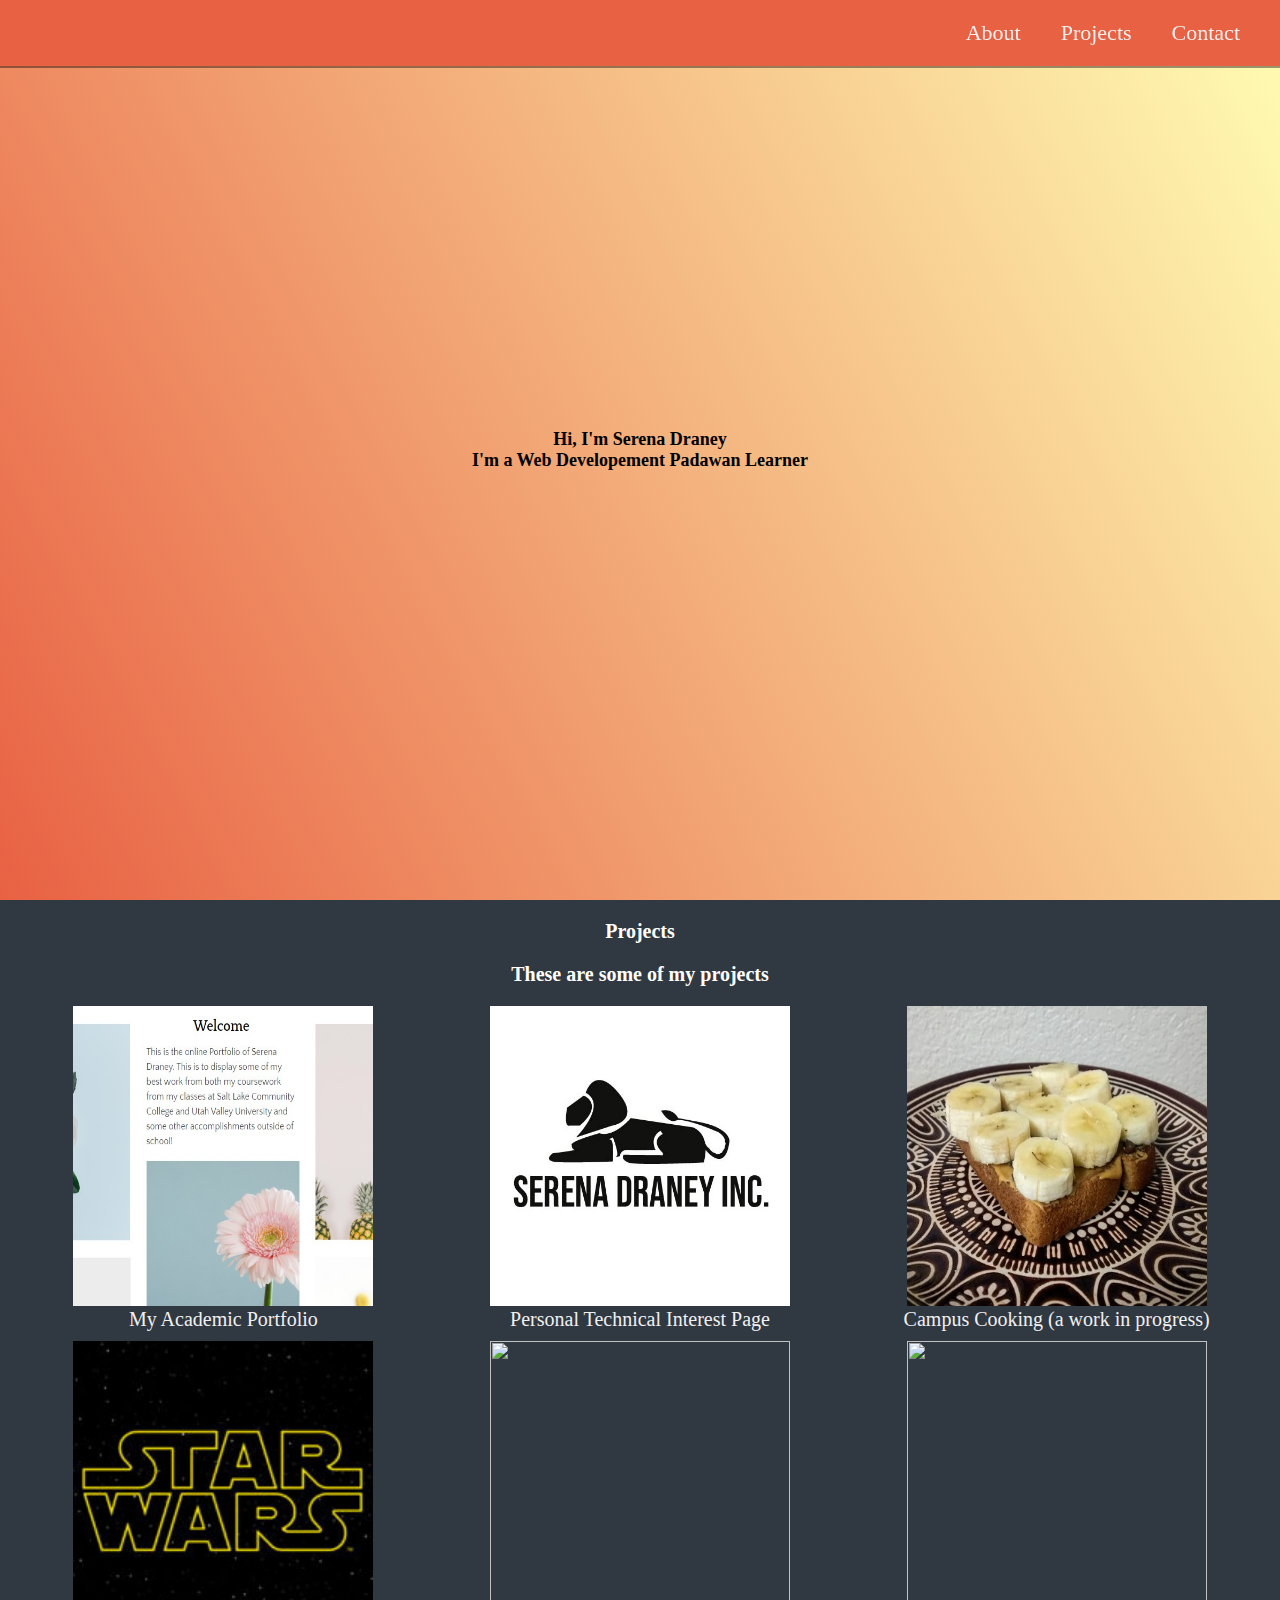
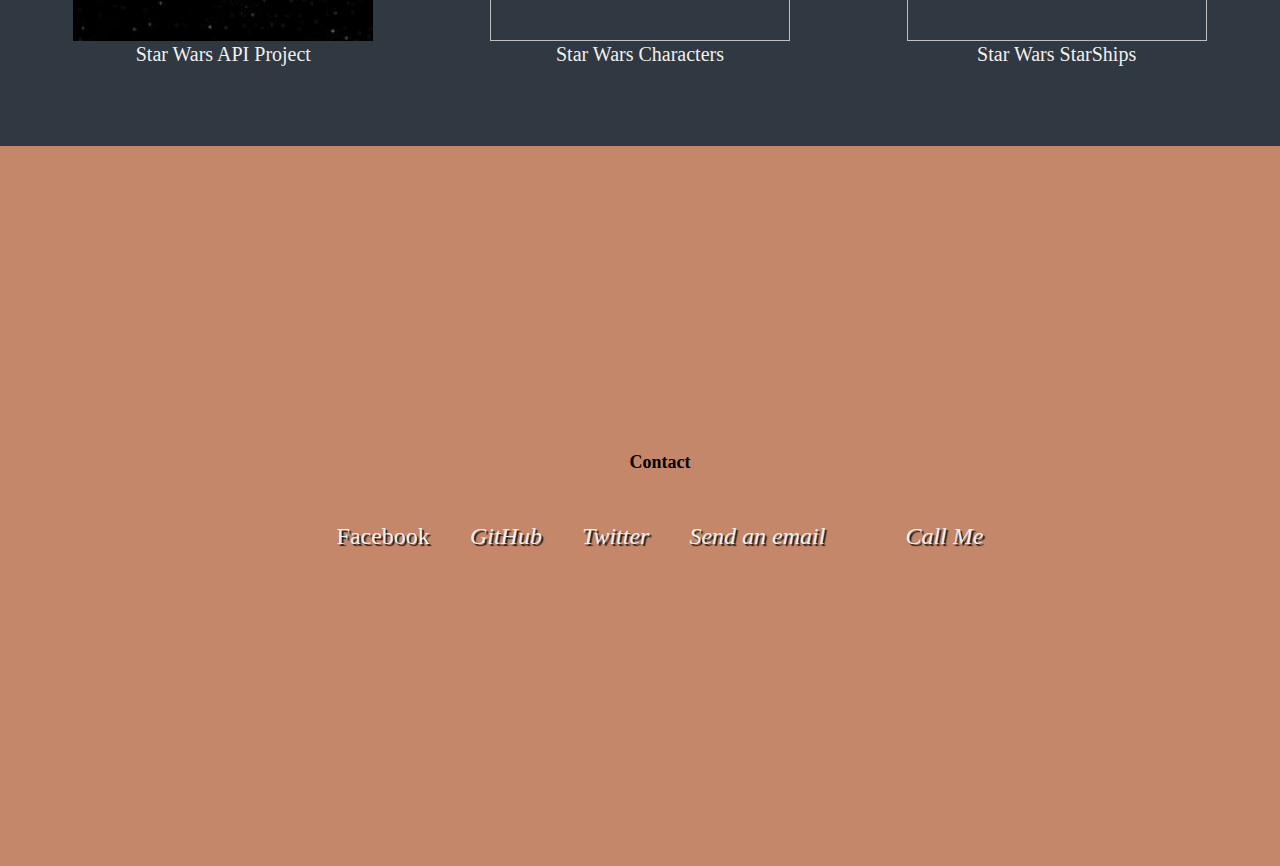
==== index.html @ 23b1ae80 "added starships pages" ====
<!DOCTYPE html>
<html lang="en">

<head>
    <meta charset="UTF-8">
    <meta name="viewport" content="width=device-width, initial-scale=1.0">
    <title>Serena's Portfolio Page</title>
    <link rel="stylesheet" href="https://use.fontawesome.com/releases/v5.8.2/css/all.css"
        integrity="sha384-oS3vJWv+0UjzBfQzYUhtDYW+Pj2yciDJxpsK1OYPAYjqT085Qq/1cq5FLXAZQ7Ay" crossorigin="anonymous" />
    <link rel="stylesheet" href="index.css" />
</head>

<body>
    <nav id="navbar">
        <ul class="nav-list">
            <li><a href="#welcome-section">About</a></li>
            <li><a href="#projects">Projects</a></li>
            <li><a href="#contact">Contact</a></li>
        </ul>
    </nav>
    <section id="welcome-section">
        <h1>Hi, I'm Serena Draney</h1>
        <h2>I'm a Web Developement Padawan Learner</h2>
    </section>
    <section id="projects" class="projects-section">
        <h1 class="projects-main">Projects</h1>
        <h2 class="projects-main">These are some of my projects</h2>
        <div class="projects-grid">
            <a href="https://serenadraney.weebly.com/" target="_blank" class="project project-tile">
                <img class="project-image" src="academic_port_2.jpg">
                <p class="project-title">
                    My Academic Portfolio
                </p>
            </a>
            <a href="personal-portfolio" target="_blank" class="project project-tile">
                <img class="project-image" src="logo.jpg">
                <p class="project-title">
                    Personal Technical Interest Page
                </p>
            </a><a href="http://serenadraney.com/dgm2120/" target="_blank" class="project project-tile">
                <img class="project-image" src="Soup.jpg">
                <p class="project-title">
                    Campus Cooking (a work in progress)
                </p>
            </a>
            </a><a href="star-wars-films/" target="_blank" class="project project-tile">
                <img class="project-image" src="Star-wars-logo.jpg">
                <p class="project-title">
                    Star Wars API Project
                </p>
            </a>
            </a><a href="star-wars-characters/" target="_blank" class="project project-tile">
                <img class="project-image"
                    src=https://upload.wikimedia.org/wikipedia/en/thumb/7/74/Anakin-Jedi.jpg/220px-Anakin-Jedi.jpg>
                <p class="project-title">
                    Star Wars Characters
                </p>
            </a>
            </a><a href="starships/" target="_blank" class="project project-tile">
                <img class="project-image" src=https://upload.wikimedia.org/wikipedia/en/f/f9/Death_star1.png>
                <p class="project-title">
                    Star Wars StarShips
                </p>
            </a>
        </div>
    </section>
    <section id="contact" class="contact-section">
        <h1>Contact</h1>
        <div class="contact-links">
            <a href="https://www.facebook.com/serena.draney" target="_blank" class="btn contact-details">
                <i class="fab fa-facebook-square"></i> Facebook</a>

            <a id="profile-link" href="https://github.com/serenagirl431" target="_blank" class="btn contact-details">
                <i class="fab fa-github">GitHub</i></a>
            <a id="profile-link" href="https://twitter.com/" target="_blank" class="btn contact-details">
                <i class="fab fa-twitter">Twitter</i></a>
            <a id="profile-link" href="mailto:10848034@my.uvu.edu" target="_blank" class="btn contact-details">
                <i class="fas fa-at">Send an email</i></a>
            <a id="profile-link" href="tel:555-262-3306" target="_blank" class="btn contact-details">
                <a id="profile-link" href="tel:555-262-3306" target="_blank" class="btn contact-details">
                    <i class="fas fa-mobile-alt"> Call Me</i></a>

        </div>
    </section>


</body>

</html>
---- index.css ----
/* Base reset */
* {
  margin: 0;
  padding: 0;
}
html{
    box-sizing: border-box;
    font-size: 62.5%;
    scroll-behavior: smooth;
}
body {
   margin: 0;
}
#navbar {
  display: flex;
  justify-content: flex-end;
  background-color: #E86143;
  box-shadow: 0 2px 0 rgba(0, 0, 0, 0.4);
  position: fixed;
  top: 0;
  left: 0;
  width: 100%;
  z-index: 10;
}
.nav-list a:hover {
    background:  #303841;
    
}
.nav-list {
    display: flex;
    list-style: none;
    margin-right: 2rem;
}
.nav-list a {
  display: block;
  font-size: 2.2rem;
  padding: 2rem;
}
li {
    list-style-type: none;
}

#welcome-section{
  display: flex;
  flex-direction: column;
  justify-content: center;
  align-items: center;
  width: 100%;
  height: 100vh;
  background-color: #000;
  background-image: linear-gradient(62deg, #E86143 0%, #FFFDB4 100%);
}
.projects-grid {
    display: grid;
    grid-template-columns: repeat(auto-fit, minmax(320px, 1fr));
    grid-gap: 1rem;
    width: 100%;
    max-width: 1280px;
    margin: 0 auto;
    margin-bottom: 6rem;
  }
  .project-title{
    font-size: 2rem;
  }
  .projects-main{
    font-size: 2rem;
    color: white;
    padding-bottom: 2rem;
  }
  /* .project {
    background: #cccccc;
    box-shadow: 1px 1px 2px rgba(0, 0, 0, 0.5);
    border-radius: 2px;
  }

  /* .project-image {
    /* height: calc(100% - 6.8rem);
    width: 100%; c
    object-fit: cover;
  }
   */
   a {
    text-decoration: none;
    color: #f0f0f0;
  }
  .projects-section {
    text-align: center;
    padding: 2rem 2rem;
    background:  #303841;
  
  }
  .project-image{
    height: 300px;
    width: 300px;
  }
  .contact-links {
    display: flex;
    justify-content: center;
    width: 100%;
    max-width: 980px;
    margin-top: 4rem;
    flex-wrap: wrap;
  }
  .btn {
    display: inline-block;
    padding: 1rem 2rem;
    border-radius: 2px;
  }
  .contact-details {
    font-size: 2.4rem;
    text-shadow: 2px 2px 1px #1f1f1f;
    transition:transform o.3s ease-out;

  }
  .contact-details:hover {
    transform: translateY(8px);
  }
  
  @media (max-width: 28.75em) {
    .contact-links {
      flex-direction: column;
      text-align: center;
    }
  }

  @media screen and (max-width: 30em) {
    #welcome-section {
      background-image: linear-gradient(270deg, #a84f3c 0%, #9df57a 100%);
      font-size: large;
    }
  }.contact-section {
    display: flex;
    flex-direction: column;
    justify-content: center;
    align-items: center;
    text-align: center;
    width: 100%;
    height: 80vh;
    padding: 0 2rem;
    background:#C4876A;
  }
  h1, h2 {
    font-size: large;
  }
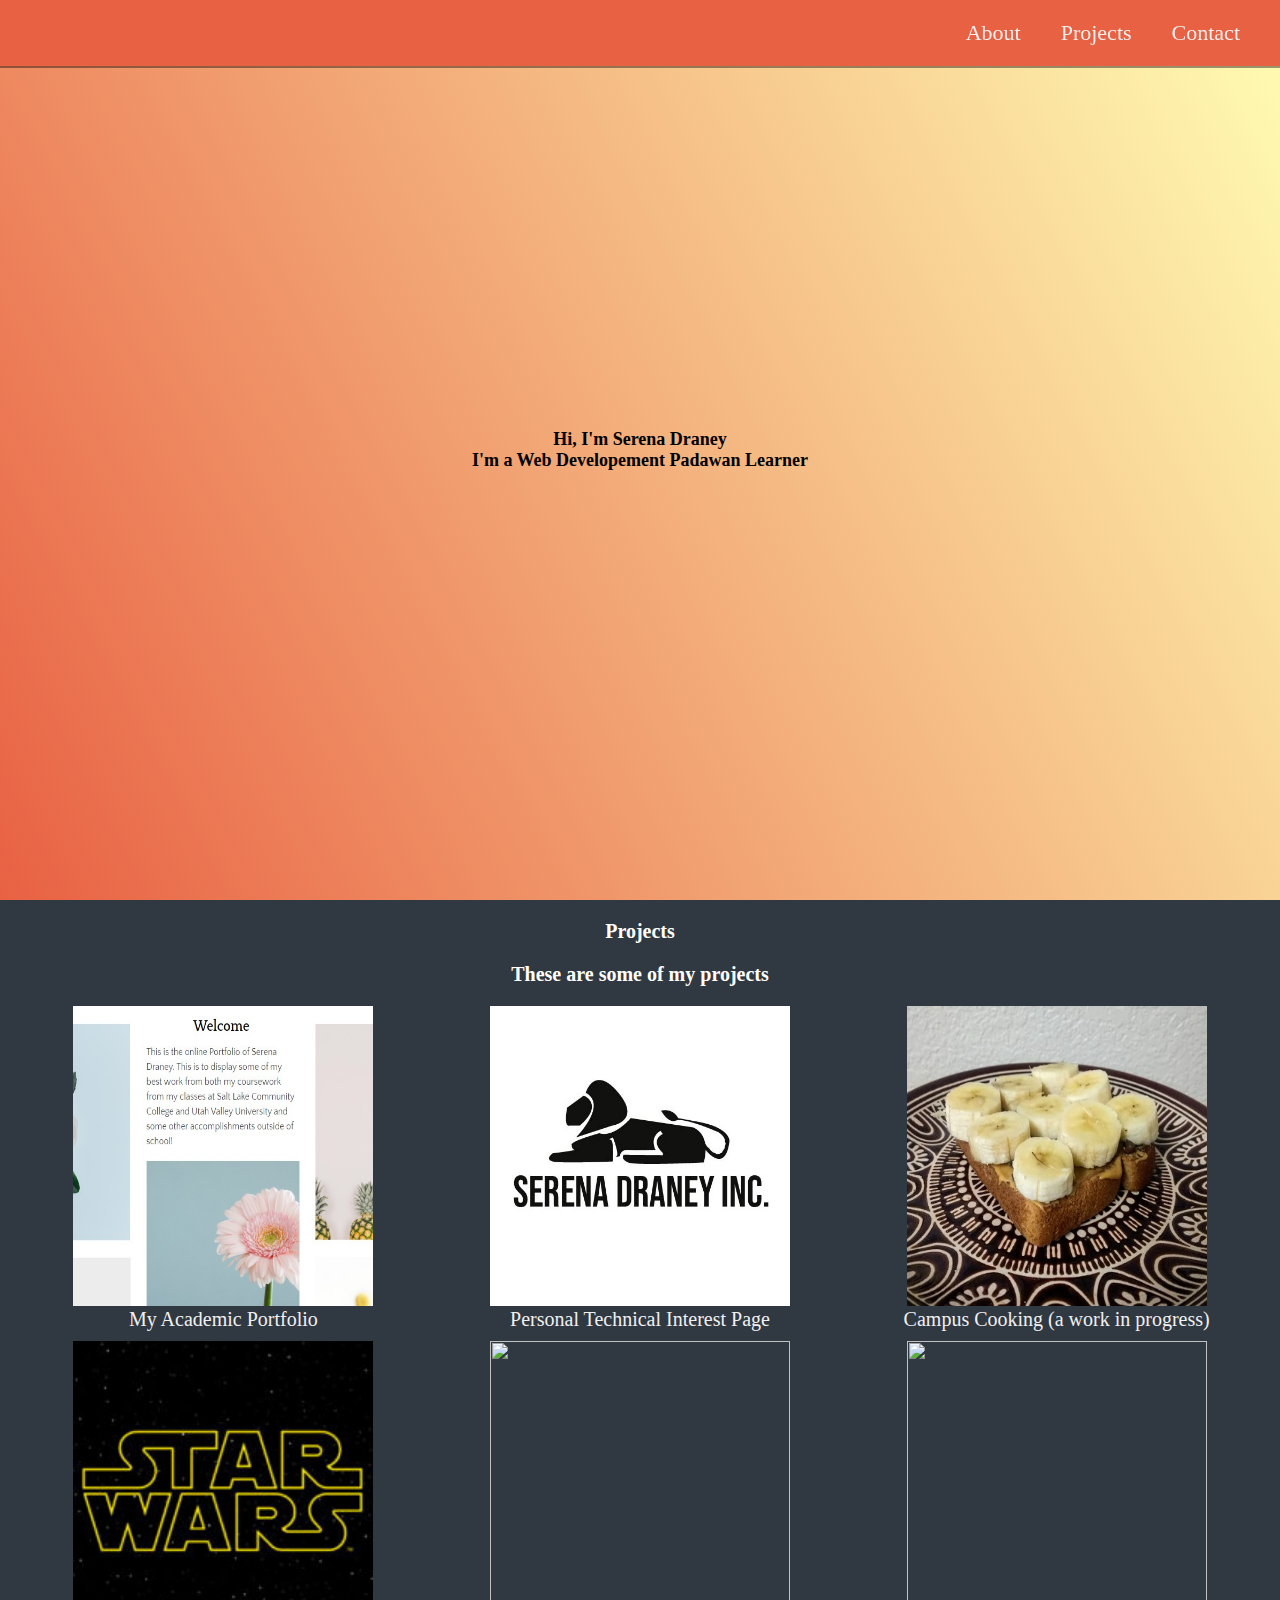
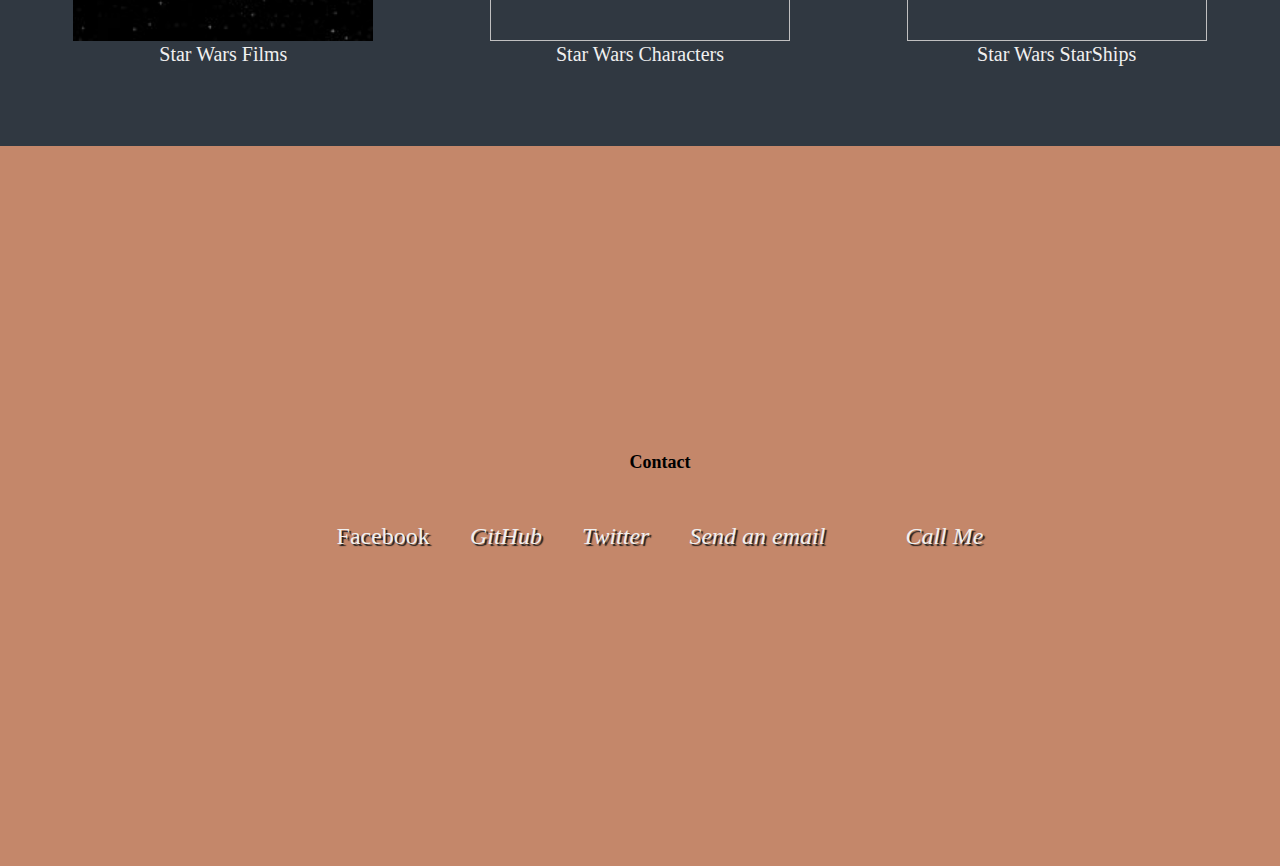
==== commit ecdc1c35: "used getLastNumber in films" ====
--- a/index.html
+++ b/index.html
@@ -46,7 +46,7 @@
             </a><a href="star-wars-films/" target="_blank" class="project project-tile">
                 <img class="project-image" src="Star-wars-logo.jpg">
                 <p class="project-title">
-                    Star Wars API Project
+                    Star Wars Films
                 </p>
             </a>
             </a><a href="star-wars-characters/" target="_blank" class="project project-tile">
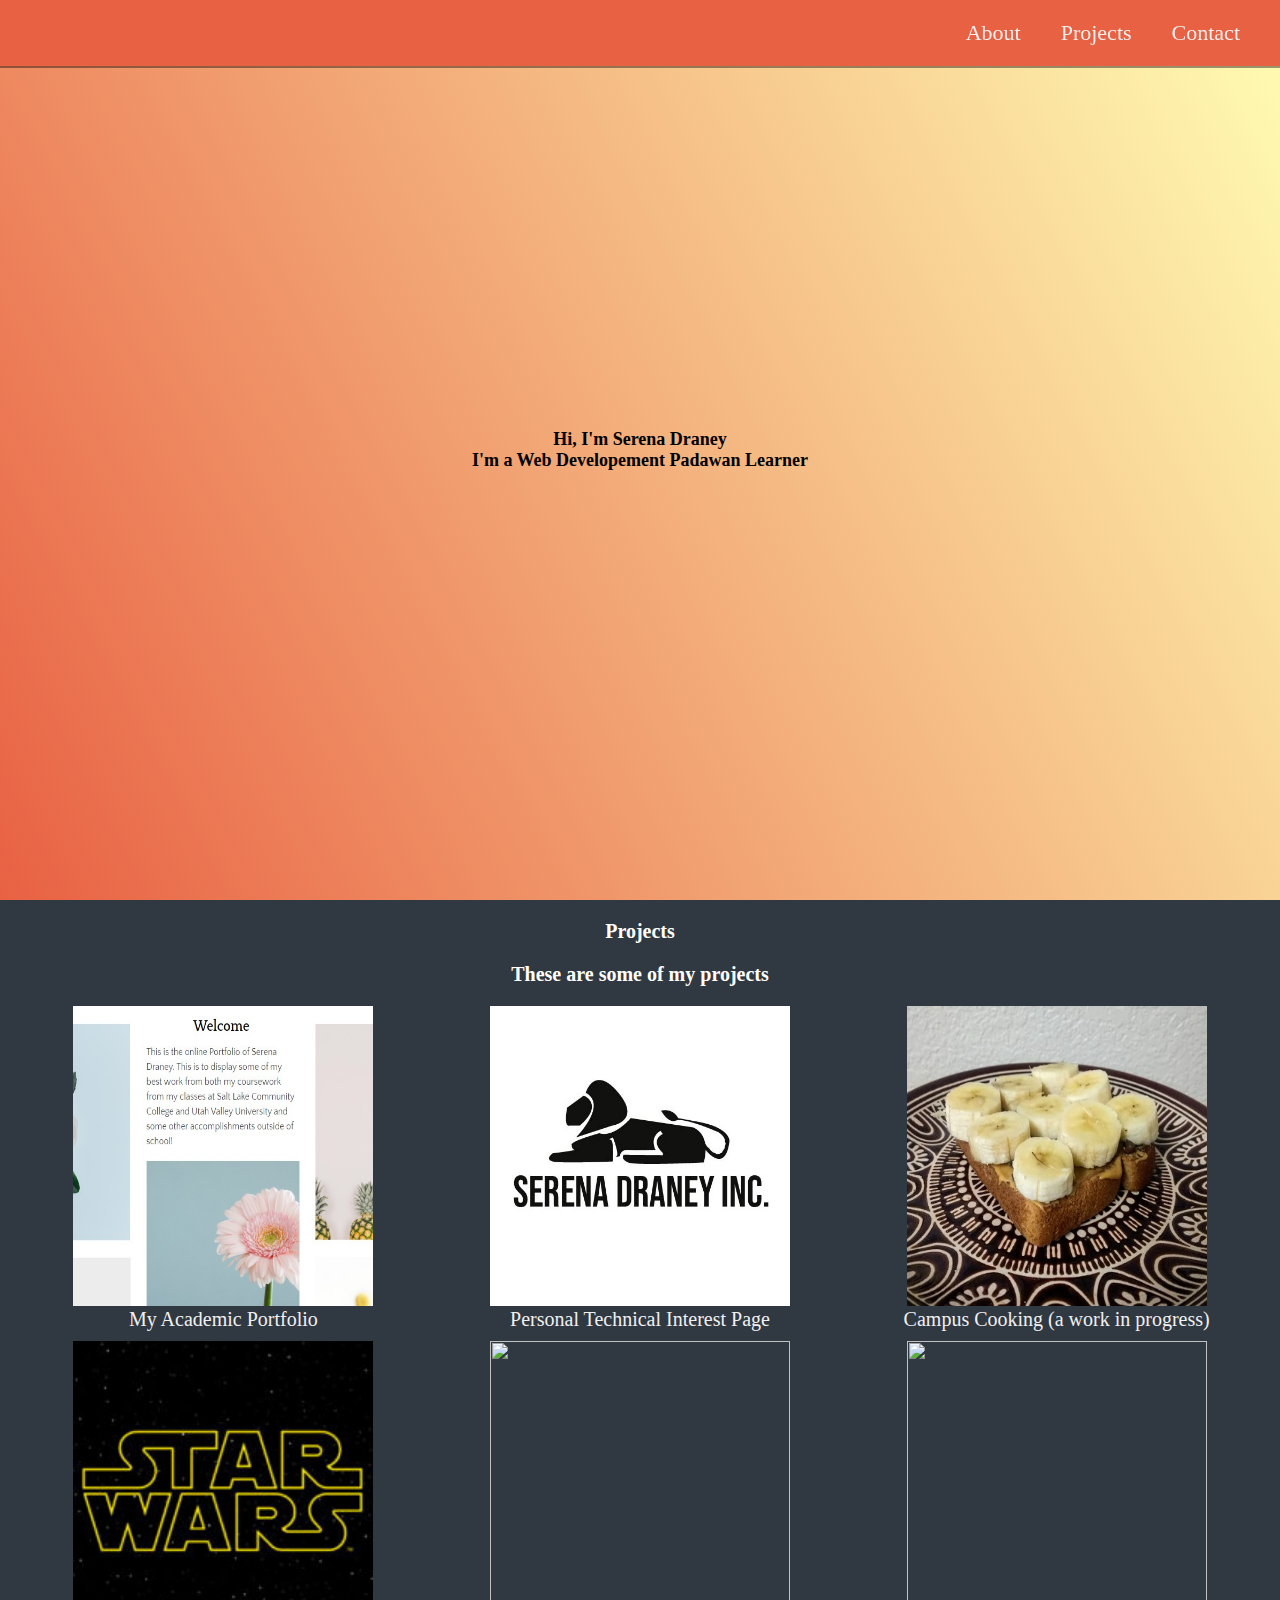
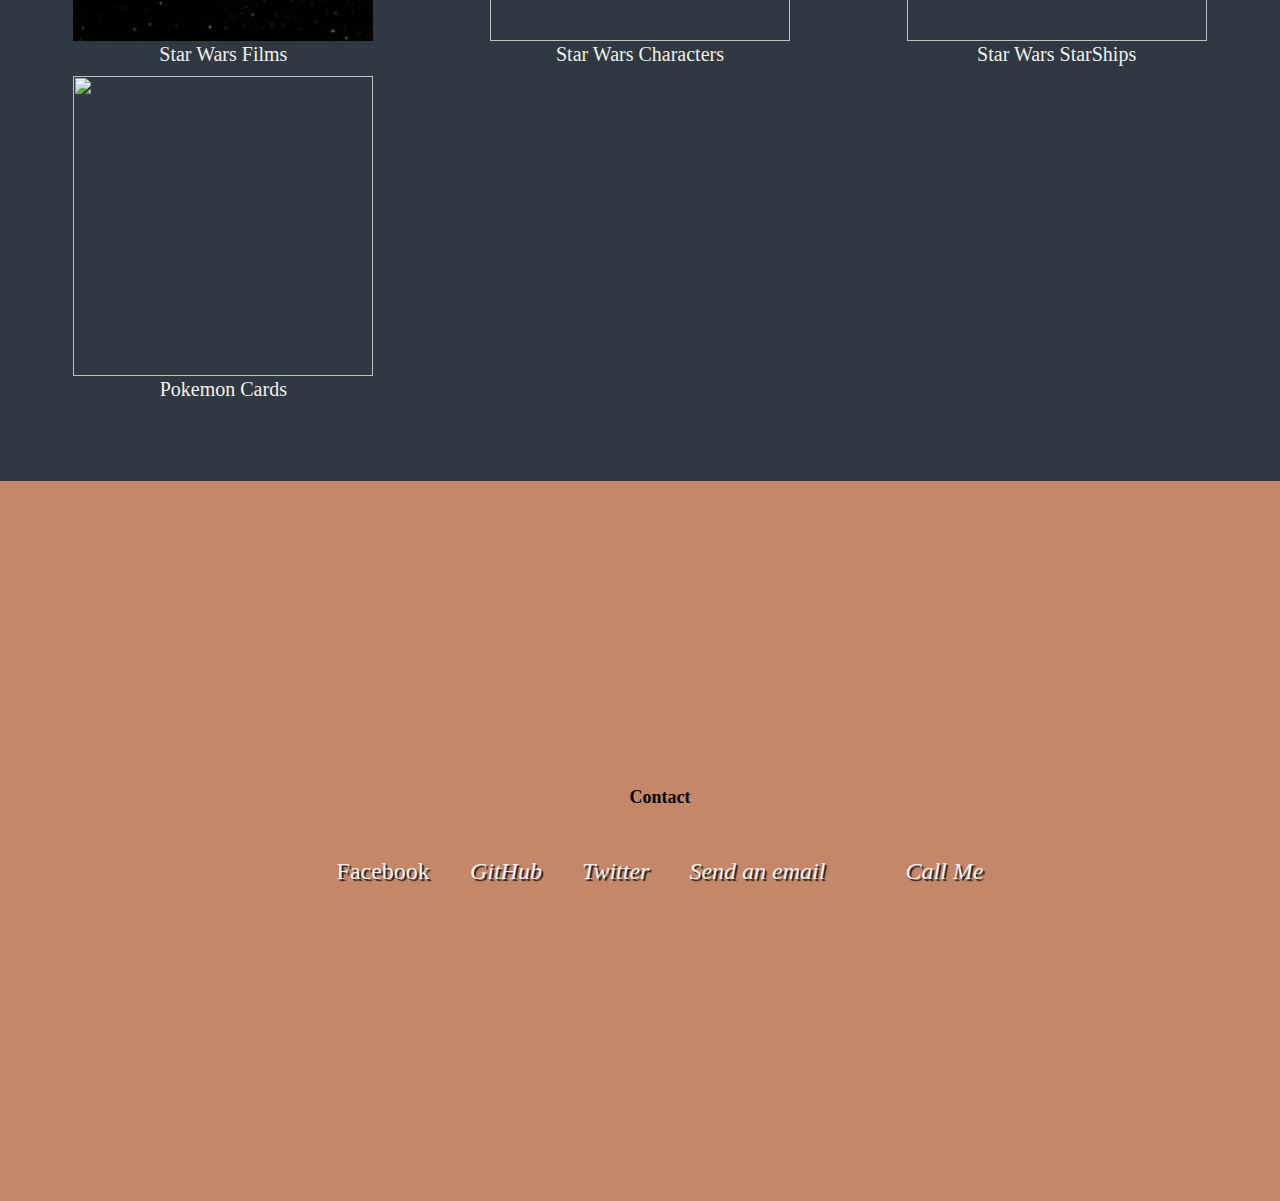
==== commit 44273ef5: "got pokedata working" ====
--- a/index.html
+++ b/index.html
@@ -62,6 +62,12 @@
                     Star Wars StarShips
                 </p>
             </a>
+            <a href="pokemon/index.html" target="_blank" class="project project-tile">
+                <img class="project-image" src=https://cdn.vox-cdn.com/thumbor/DTp9raihs-H_5AvJYmaGg7sHz-k=/0x0:2257x1320/920x613/filters:focal(949x480:1309x840):format(webp)/cdn.vox-cdn.com/uploads/chorus_image/image/63738986/pokemon.0.0.png>
+                <p class="project-title">
+                    Pokemon Cards
+                </p>
+            </a>
         </div>
     </section>
     <section id="contact" class="contact-section">
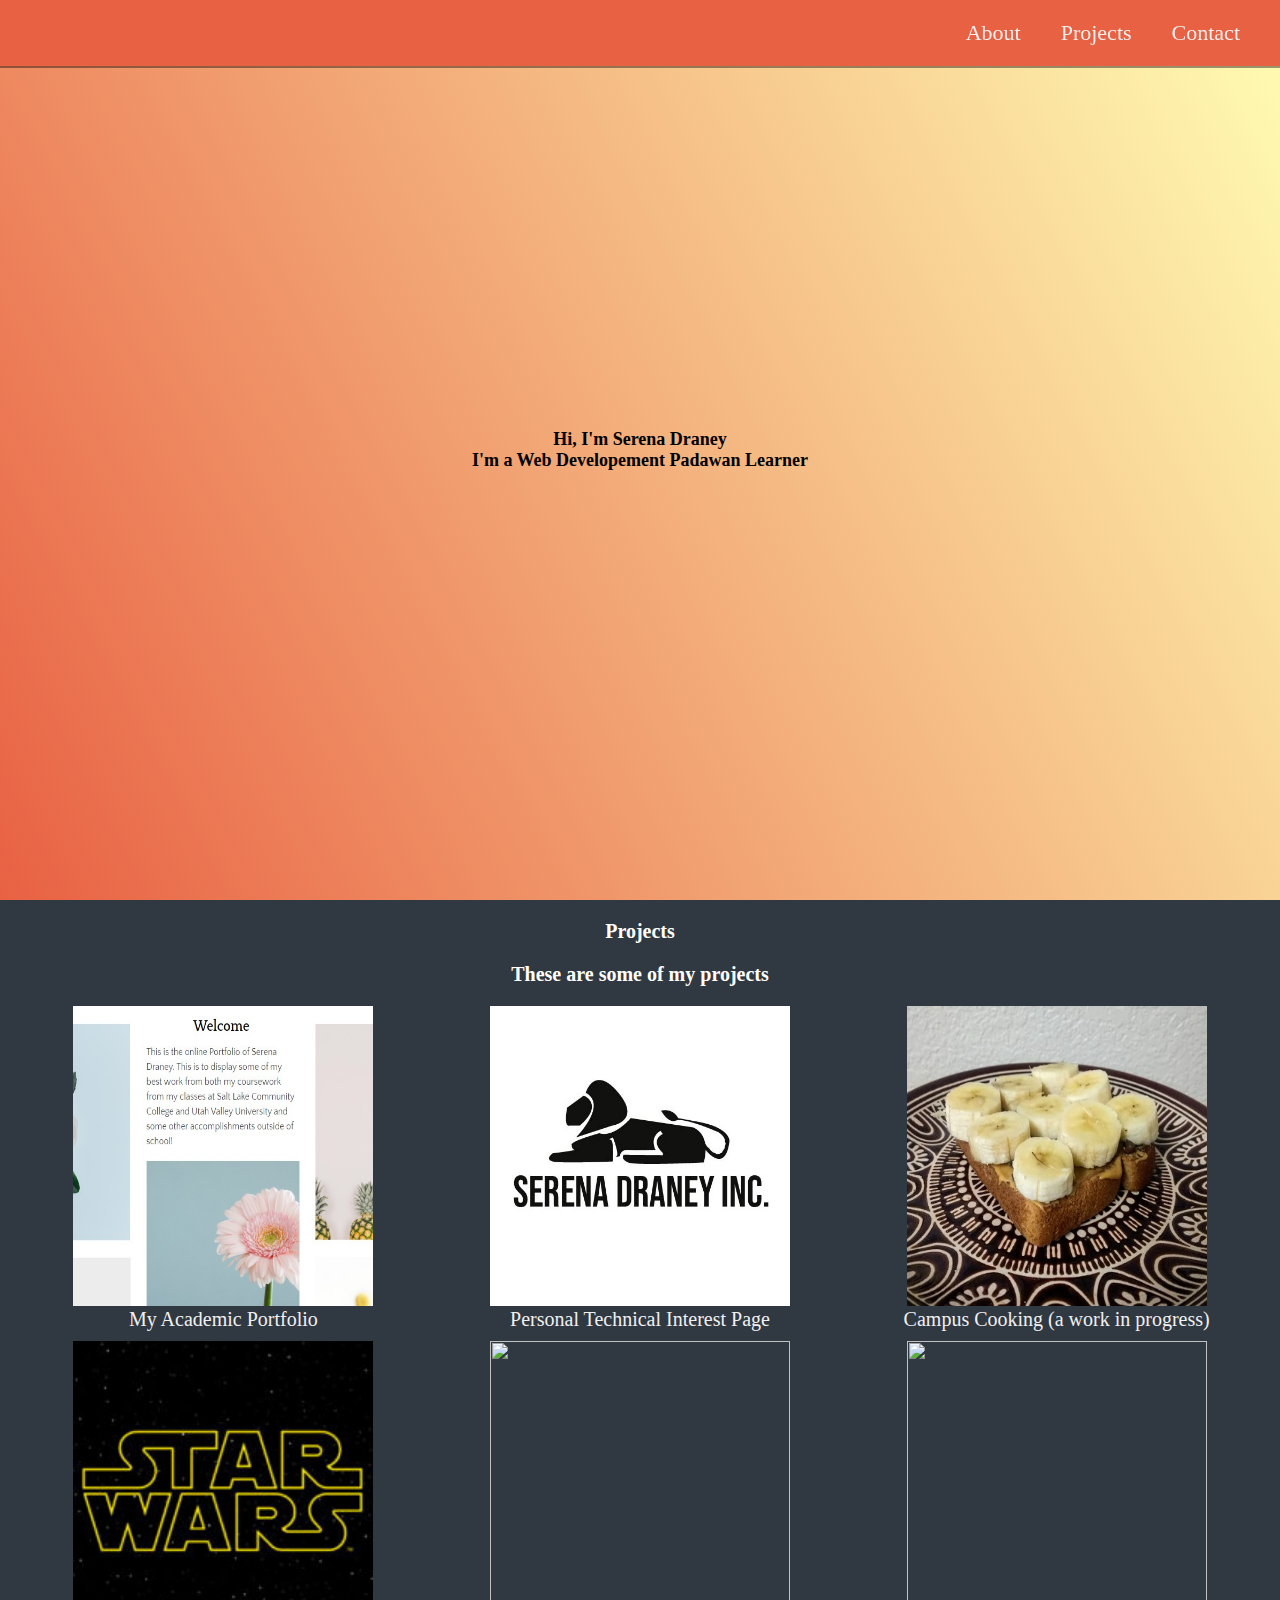
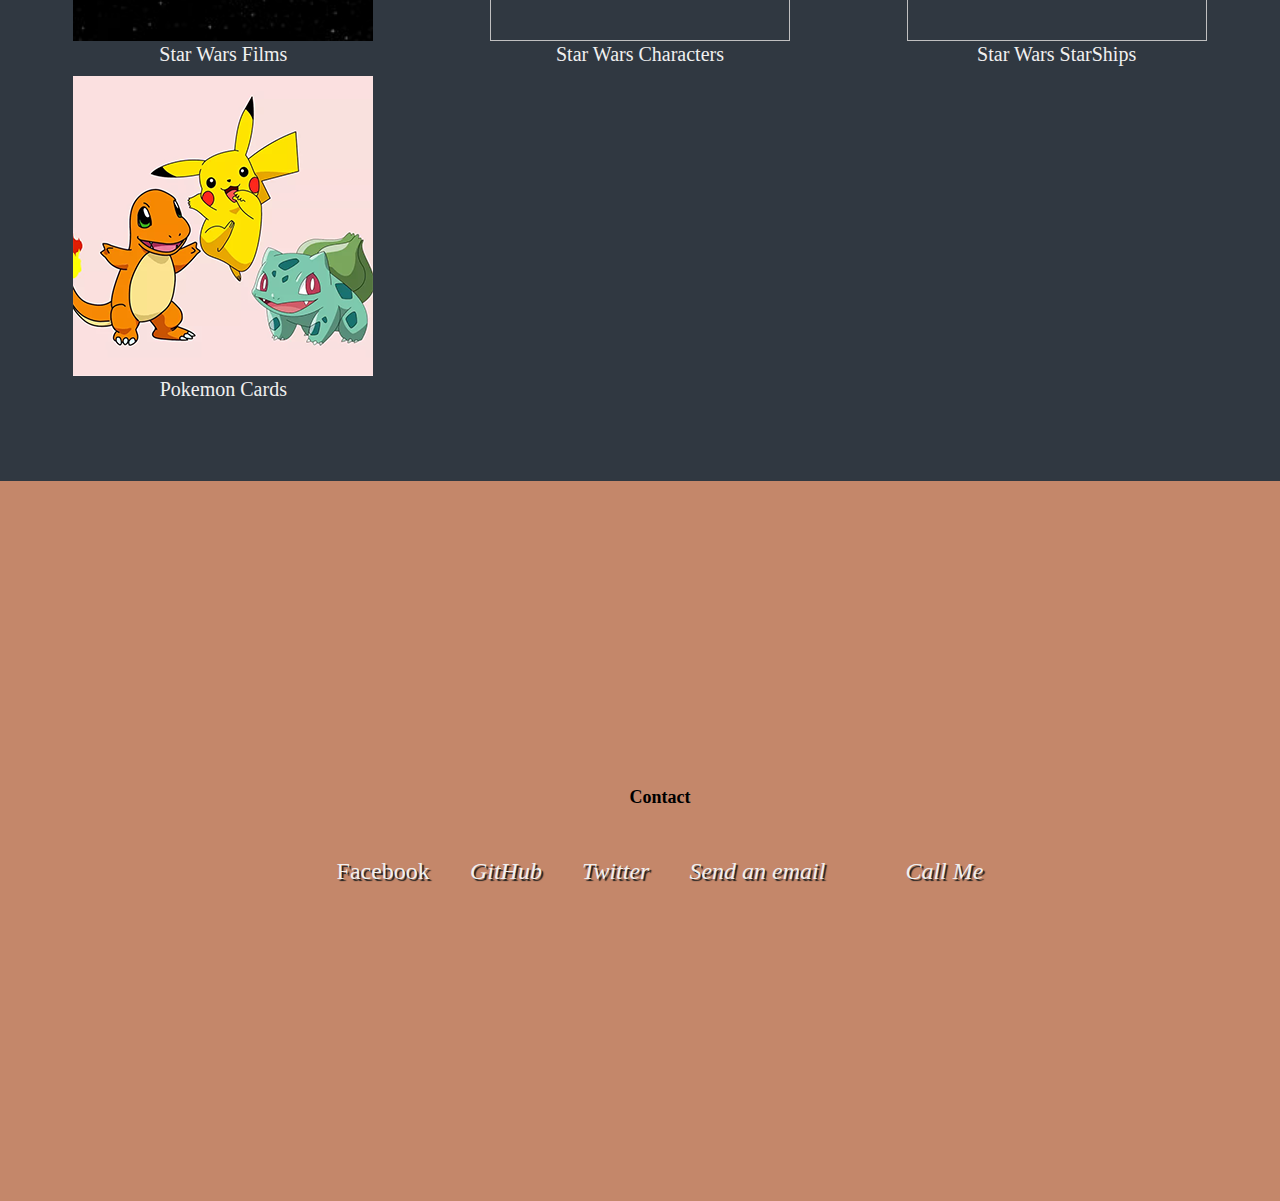
==== commit c8bf3768: "Images resized, 30 items to appear:)" ====
--- a/index.html
+++ b/index.html
@@ -63,7 +63,7 @@
                 </p>
             </a>
             <a href="pokemon/index.html" target="_blank" class="project project-tile">
-                <img class="project-image" src=https://cdn.vox-cdn.com/thumbor/DTp9raihs-H_5AvJYmaGg7sHz-k=/0x0:2257x1320/920x613/filters:focal(949x480:1309x840):format(webp)/cdn.vox-cdn.com/uploads/chorus_image/image/63738986/pokemon.0.0.png>
+                <img class="project-image" src=../images/project-image-poke.png>
                 <p class="project-title">
                     Pokemon Cards
                 </p>
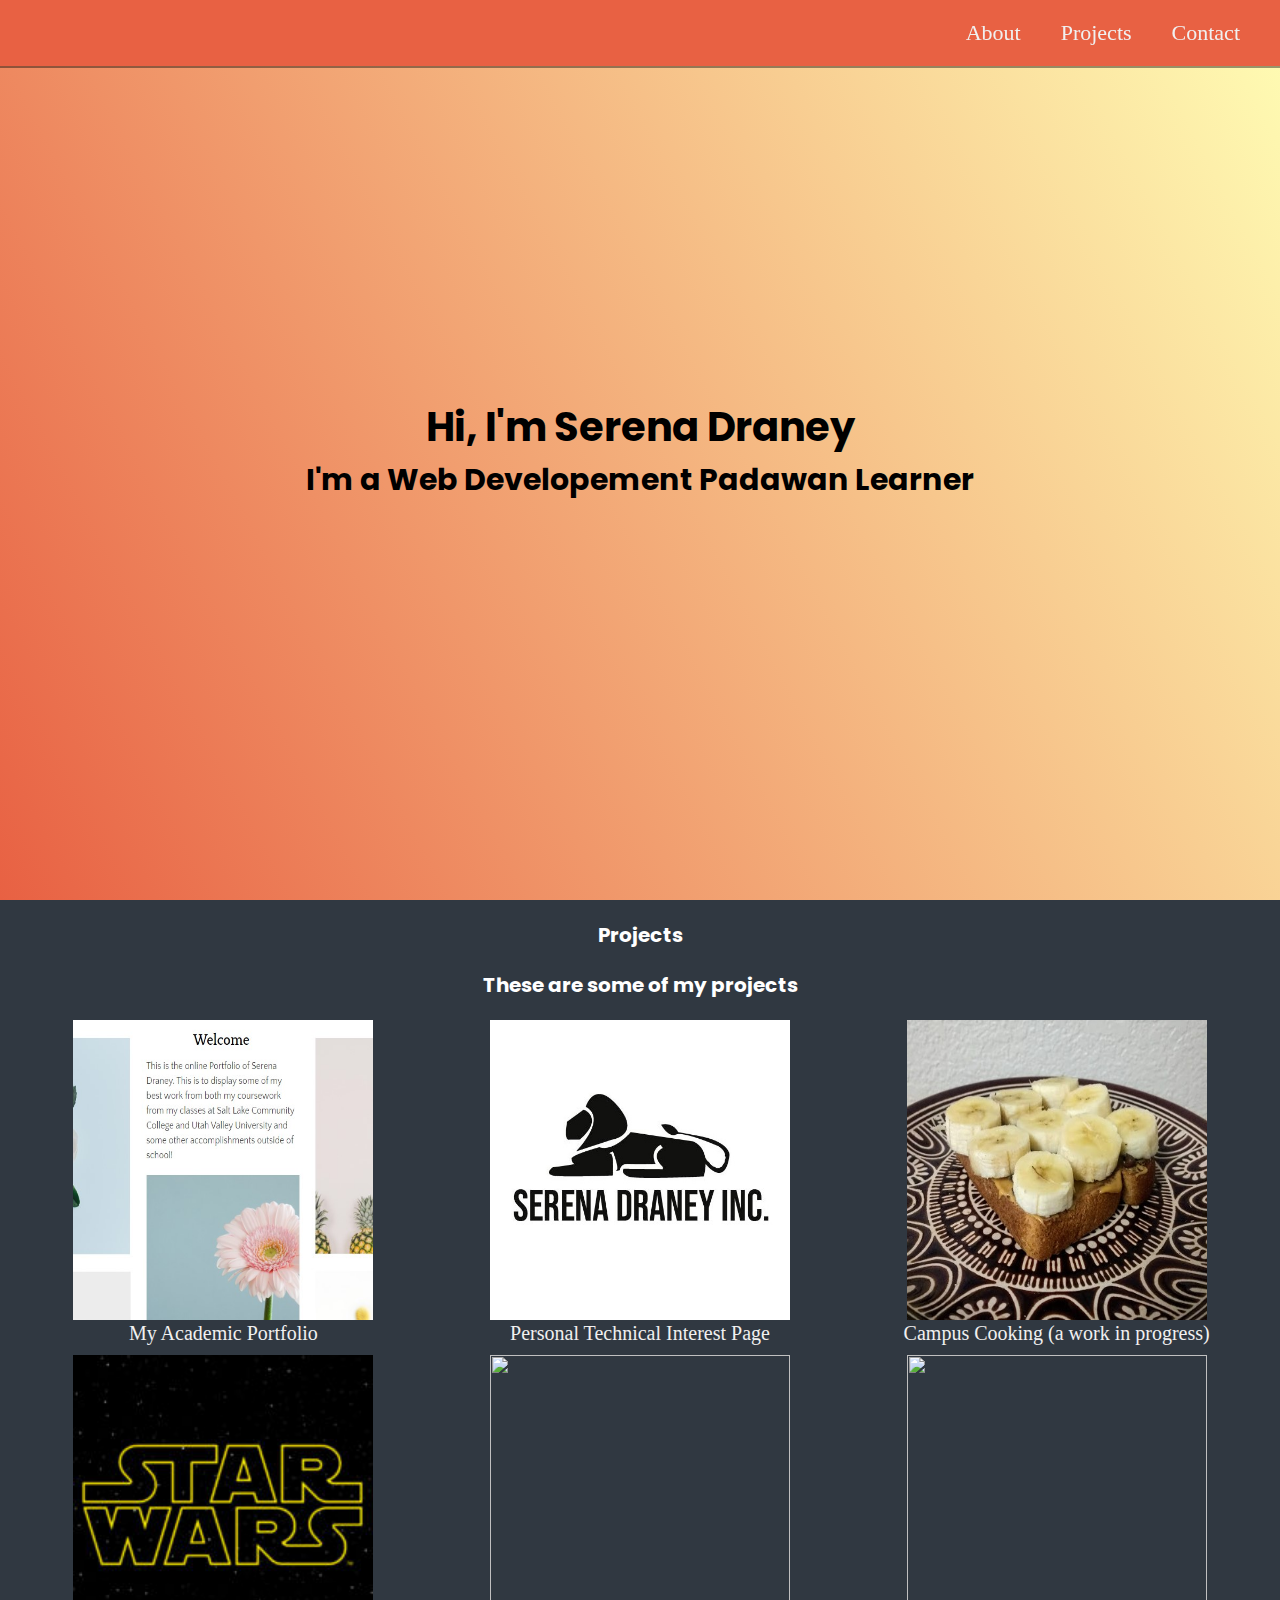
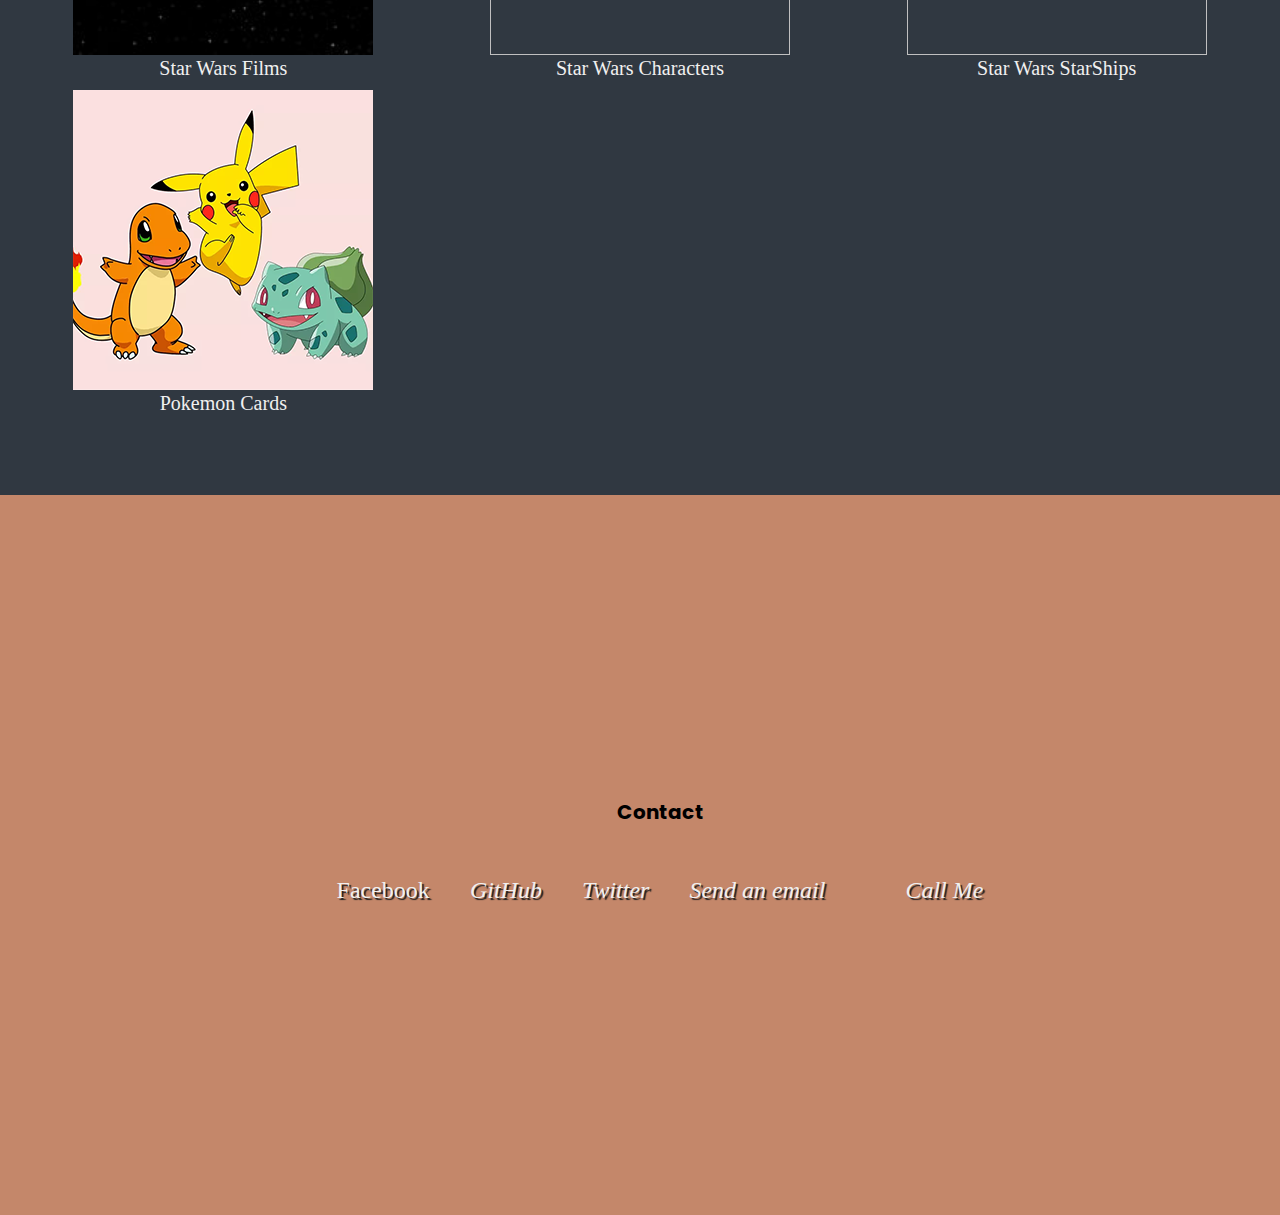
==== commit c62c9e0e: "styling" ====
--- a/index.html
+++ b/index.html
@@ -8,6 +8,8 @@
     <link rel="stylesheet" href="https://use.fontawesome.com/releases/v5.8.2/css/all.css"
         integrity="sha384-oS3vJWv+0UjzBfQzYUhtDYW+Pj2yciDJxpsK1OYPAYjqT085Qq/1cq5FLXAZQ7Ay" crossorigin="anonymous" />
     <link rel="stylesheet" href="index.css" />
+    <link href="https://fonts.googleapis.com/css2?family=Poppins:wght@500&display=swap" rel="stylesheet">
+    
 </head>
 
 <body>
--- a/index.css
+++ b/index.css
@@ -67,18 +67,6 @@
     color: white;
     padding-bottom: 2rem;
   }
-  /* .project {
-    background: #cccccc;
-    box-shadow: 1px 1px 2px rgba(0, 0, 0, 0.5);
-    border-radius: 2px;
-  }
-
-  /* .project-image {
-    /* height: calc(100% - 6.8rem);
-    width: 100%; c
-    object-fit: cover;
-  }
-   */
    a {
     text-decoration: none;
     color: #f0f0f0;
@@ -140,5 +128,11 @@
     background:#C4876A;
   }
   h1, h2 {
-    font-size: large;
+    font-family: 'Poppins', sans-serif;
+  }
+  #welcome-section {
+    color: black;
+    background-color:darkblue;
+    font-size: 2rem;
+    font-family: 'Poppins', sans-serif;
   }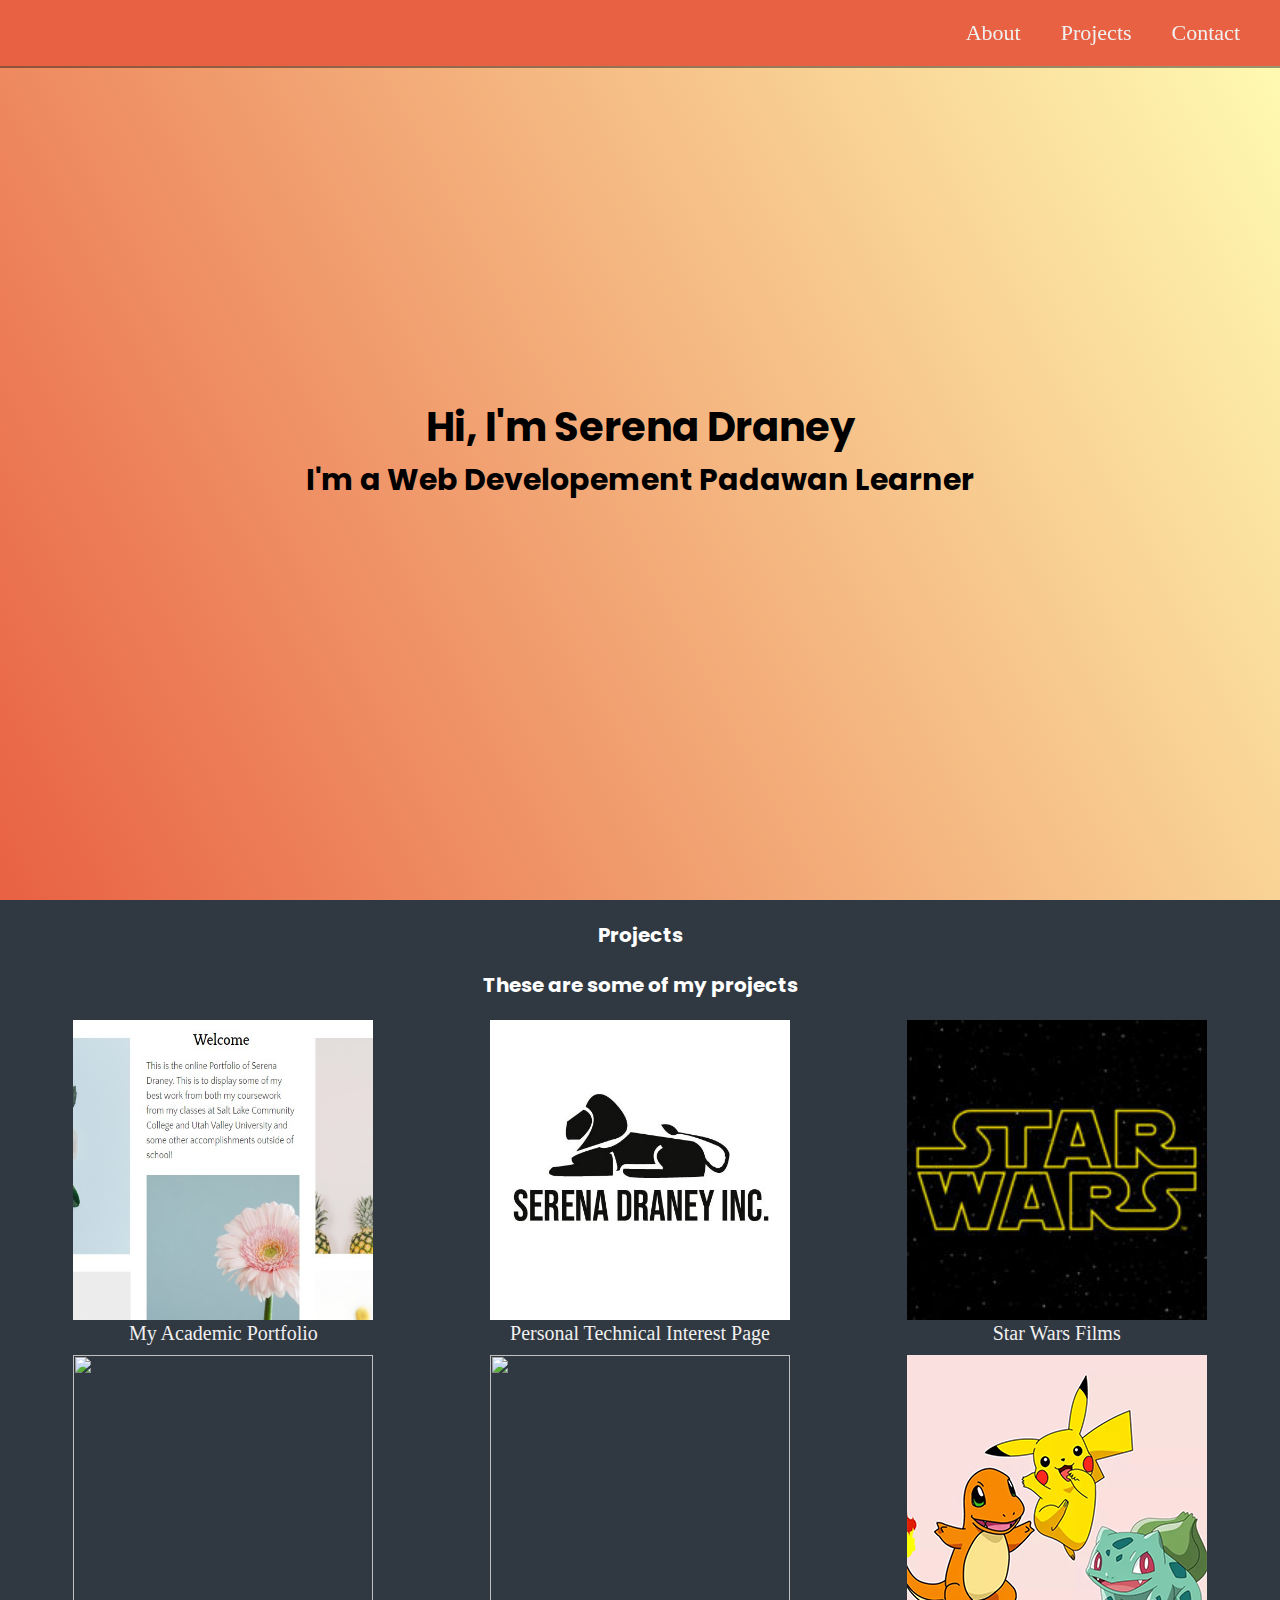
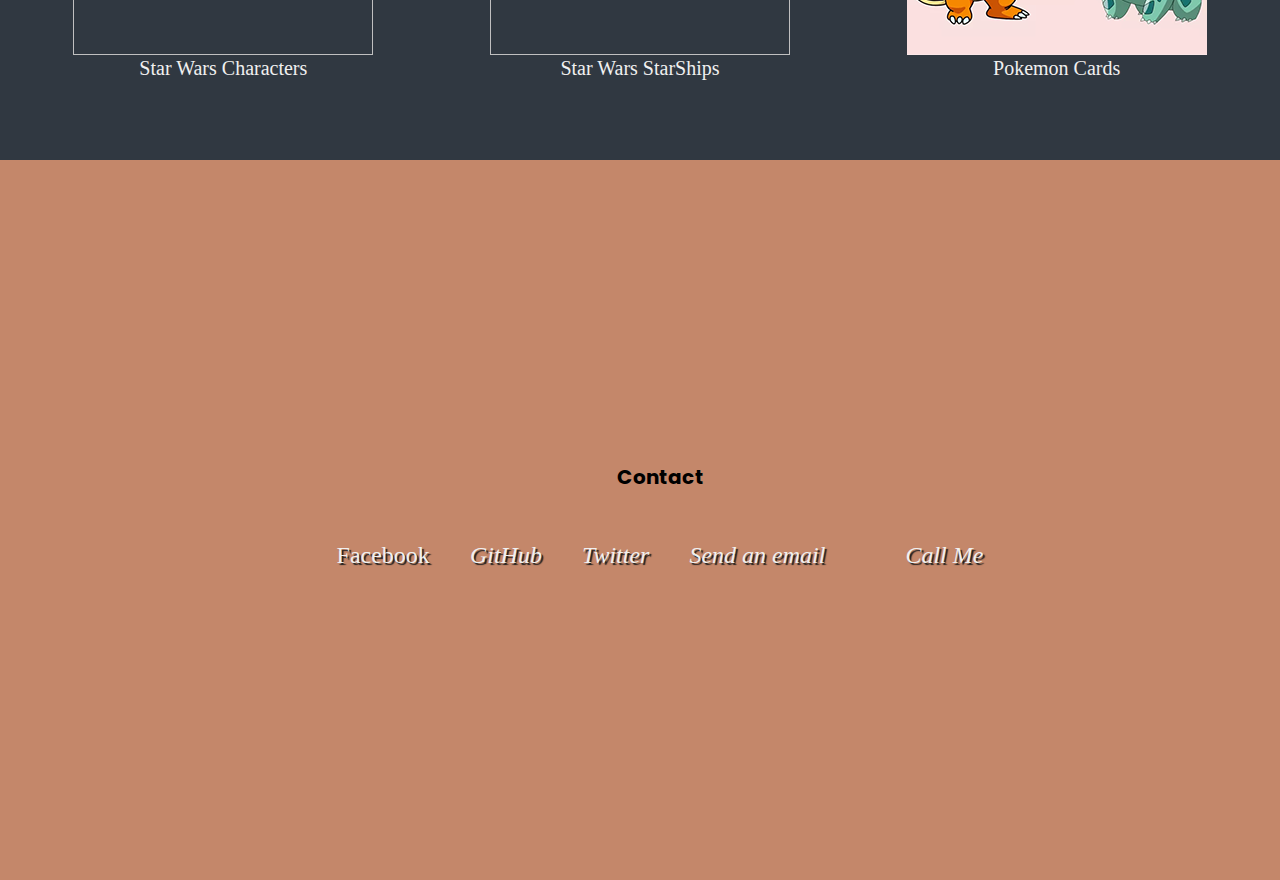
==== commit 25d8ceaa: "styling" ====
--- a/index.html
+++ b/index.html
@@ -39,12 +39,6 @@
                 <p class="project-title">
                     Personal Technical Interest Page
                 </p>
-            </a><a href="http://serenadraney.com/dgm2120/" target="_blank" class="project project-tile">
-                <img class="project-image" src="Soup.jpg">
-                <p class="project-title">
-                    Campus Cooking (a work in progress)
-                </p>
-            </a>
             </a><a href="star-wars-films/" target="_blank" class="project project-tile">
                 <img class="project-image" src="Star-wars-logo.jpg">
                 <p class="project-title">
